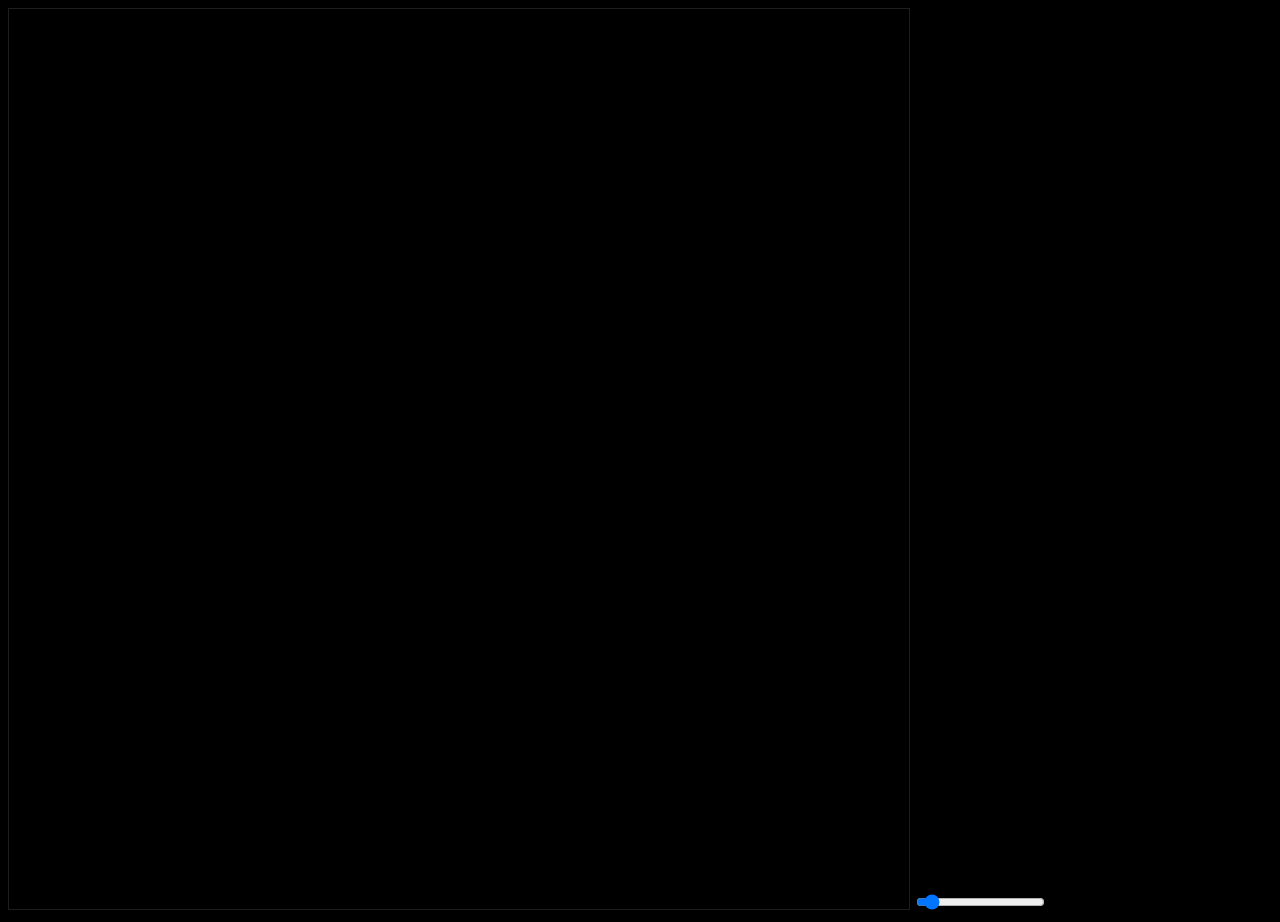
==== main.html @ 042eda21 "grados amplitud slider" ====
<!DOCTYPE html>
<html lang="en">
<head>
    <meta charset="UTF-8">
    <meta http-equiv="X-UA-Compatible" content="IE=edge">
    <meta name="viewport" content="width=device-width, initial-scale=1.0">

    <title>Reflexion rayos</title>

</head>
<body style="background-color: black;">
    <canvas width="900px" height="900px" id="canvas" style="border: 1px solid rgb(30,30,30);"></canvas>
    <input type="range" id="MySlider" value="25" min="1" max="360" onchange="() => onSliderMoved()">
    <br>
    <script type="text/javascript" src="main.js" ></script>
</body>
</html>
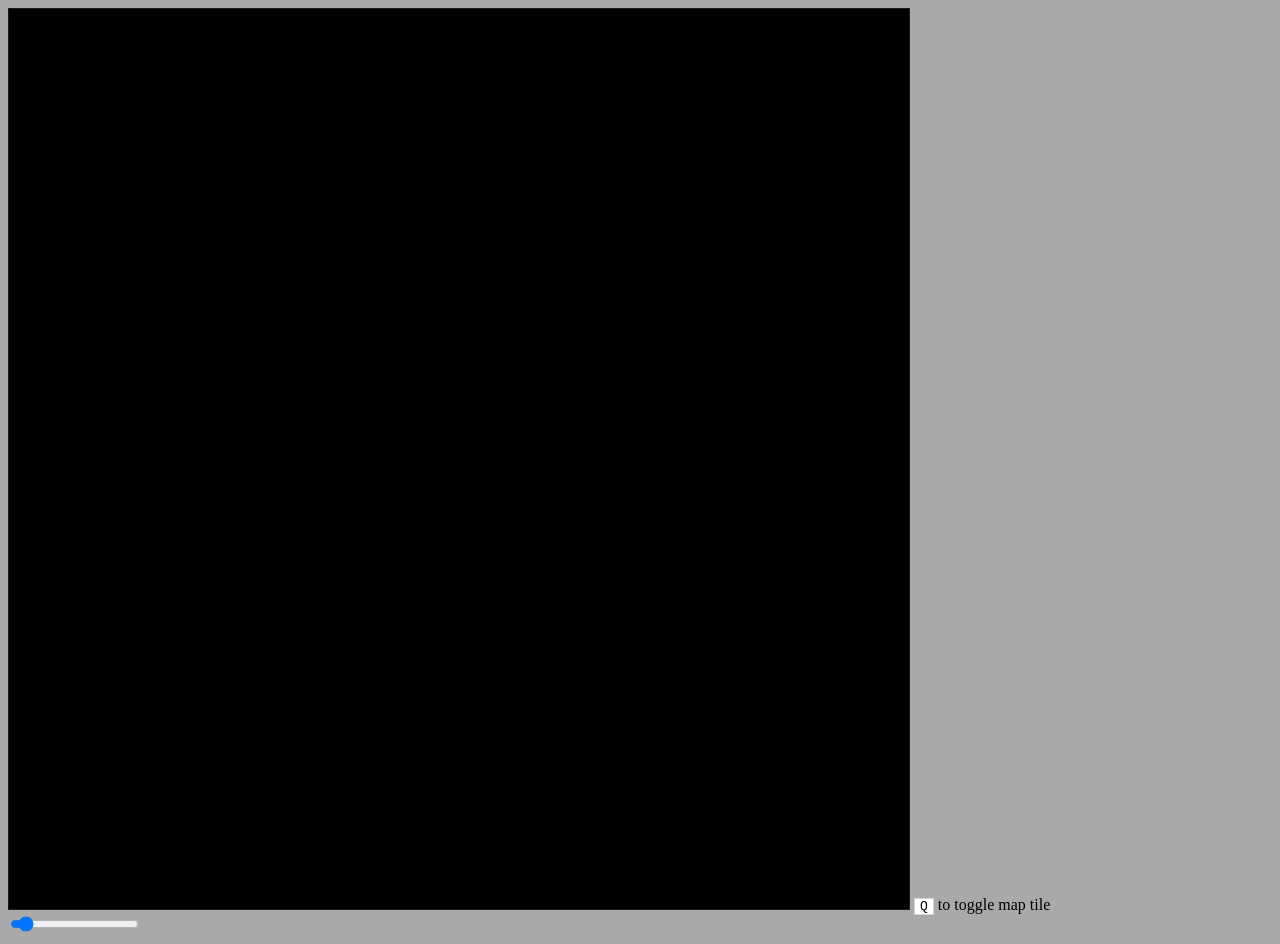
==== commit 1ed88875: "update slider" ====
--- a/main.html
+++ b/main.html
@@ -4,13 +4,15 @@
     <meta charset="UTF-8">
     <meta http-equiv="X-UA-Compatible" content="IE=edge">
     <meta name="viewport" content="width=device-width, initial-scale=1.0">
-
+    <link href="main.css" rel="stylesheet" type="text/css" />
     <title>Reflexion rayos</title>
 
 </head>
-<body style="background-color: black;">
-    <canvas width="900px" height="900px" id="canvas" style="border: 1px solid rgb(30,30,30);"></canvas>
-    <input type="range" id="MySlider" value="25" min="1" max="360" onchange="() => onSliderMoved()">
+<body style="background-color: darkgray;">
+    <canvas width="900px" height="900px" id="canvas" style="background-color: black; border: 1px solid rgb(30,30,30);"></canvas>
+    <span><kbd>Q</kbd> to toggle map tile</span>
+    <br>
+    <input type="range" id="AmplitudSlider" value="25" min="1" max="360">
     <br>
     <script type="text/javascript" src="main.js" ></script>
 </body>
--- a/main.css
+++ b/main.css
@@ -0,0 +1,5 @@
+kbd {
+    background-color: white;
+    border: 1px solid lightgray;
+    padding: 0px 5px;
+}
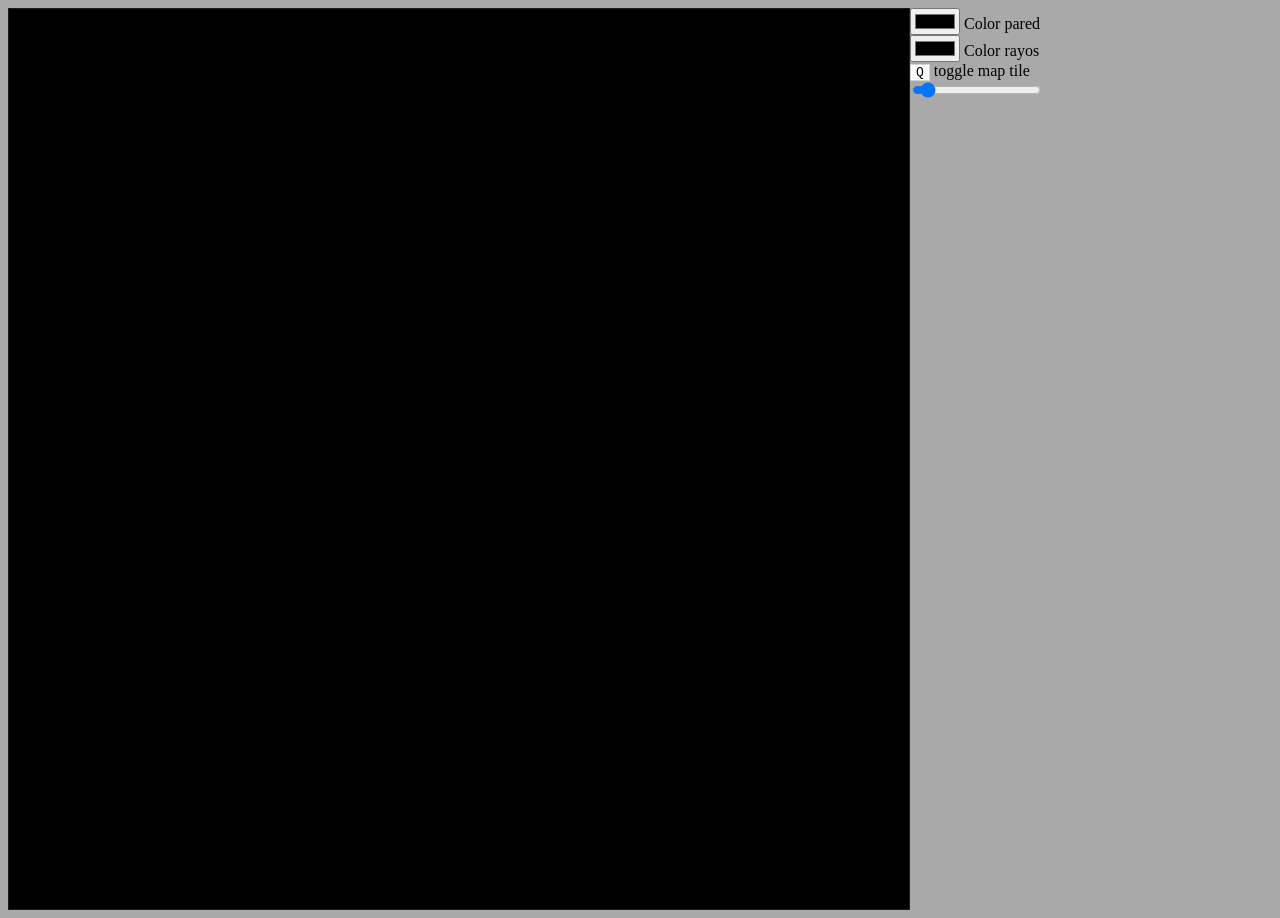
==== commit 3aedc524: "color pared" ====
--- a/main.html
+++ b/main.html
@@ -1,5 +1,6 @@
 <!DOCTYPE html>
 <html lang="en">
+
 <head>
     <meta charset="UTF-8">
     <meta http-equiv="X-UA-Compatible" content="IE=edge">
@@ -8,12 +9,22 @@
     <title>Reflexion rayos</title>
 
 </head>
+
 <body style="background-color: darkgray;">
-    <canvas width="900px" height="900px" id="canvas" style="background-color: black; border: 1px solid rgb(30,30,30);"></canvas>
-    <span><kbd>Q</kbd> to toggle map tile</span>
-    <br>
-    <input type="range" id="AmplitudSlider" value="25" min="1" max="360">
-    <br>
-    <script type="text/javascript" src="main.js" ></script>
+    <div style="display:flex">
+        <canvas width="900px" height="900px" id="canvas"
+            style="background-color: black; border: 1px solid rgb(30,30,30);"></canvas>
+        <div>
+            <input id="colorPared" type="color" value="#000000" /> Color pared <br>
+            <input id="colorRayo" type="color" value="#000000" /> Color rayos <br>
+
+            <span><kbd>Q</kbd> toggle map tile</span>
+            <br>
+            <input type="range" id="AmplitudSlider" value="25" min="1" max="360">
+            <br>
+        </div>
+    </div>
+    <script type="text/javascript" src="main.js"></script>
 </body>
+
 </html>
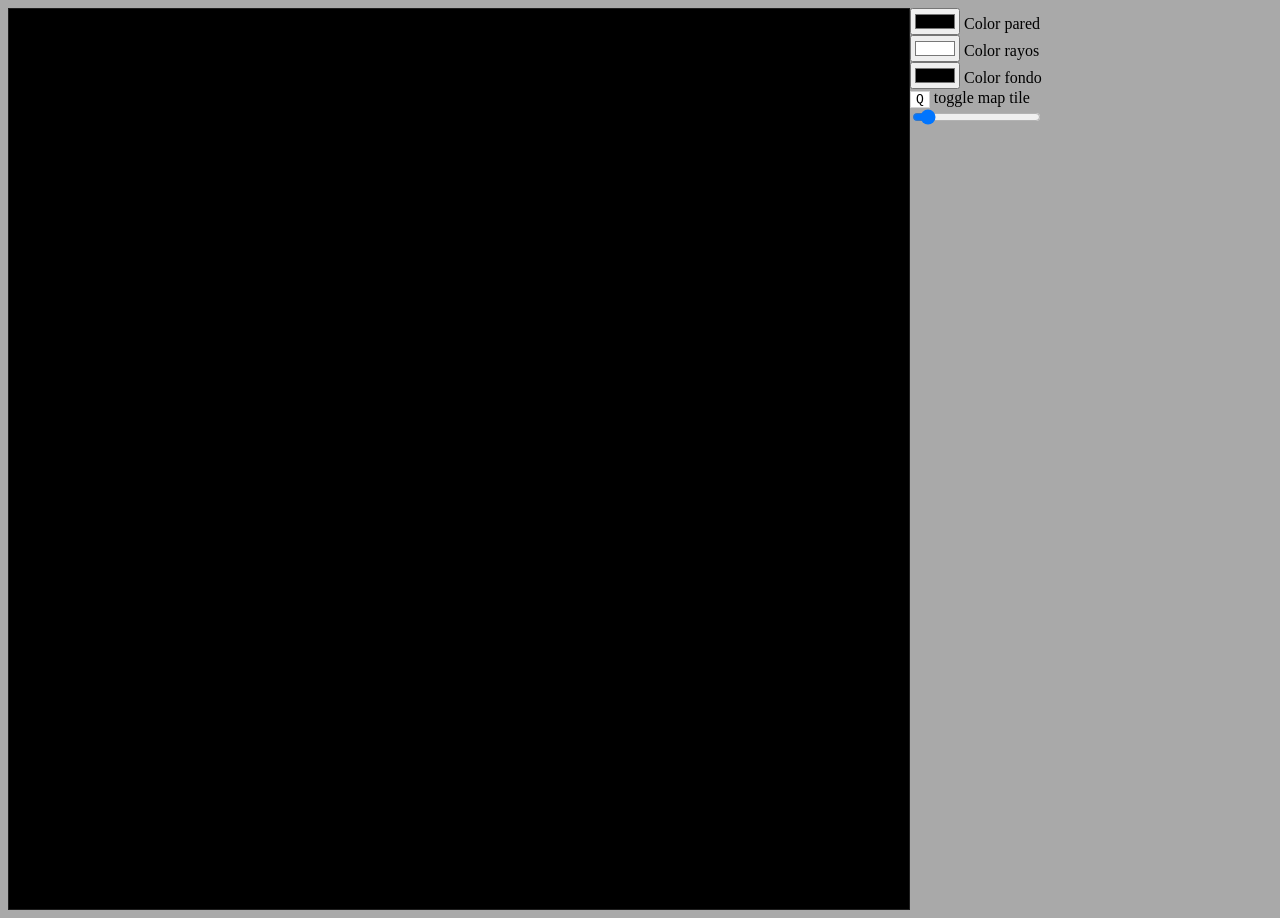
==== commit d6ac7866: "color rayo y color fondo" ====
--- a/main.html
+++ b/main.html
@@ -16,7 +16,9 @@
             style="background-color: black; border: 1px solid rgb(30,30,30);"></canvas>
         <div>
             <input id="colorPared" type="color" value="#000000" /> Color pared <br>
-            <input id="colorRayo" type="color" value="#000000" /> Color rayos <br>
+            <input id="colorRayo" type="color" value="#ffffff" /> Color rayos <br>
+            <input id="colorFondo" type="color" value="#000000" /> Color fondo <br>
+
 
             <span><kbd>Q</kbd> toggle map tile</span>
             <br>
@@ -24,7 +26,9 @@
             <br>
         </div>
     </div>
+    <script type="text/javascript" src="common.js"></script>
     <script type="text/javascript" src="main.js"></script>
+
 </body>
 
 </html>
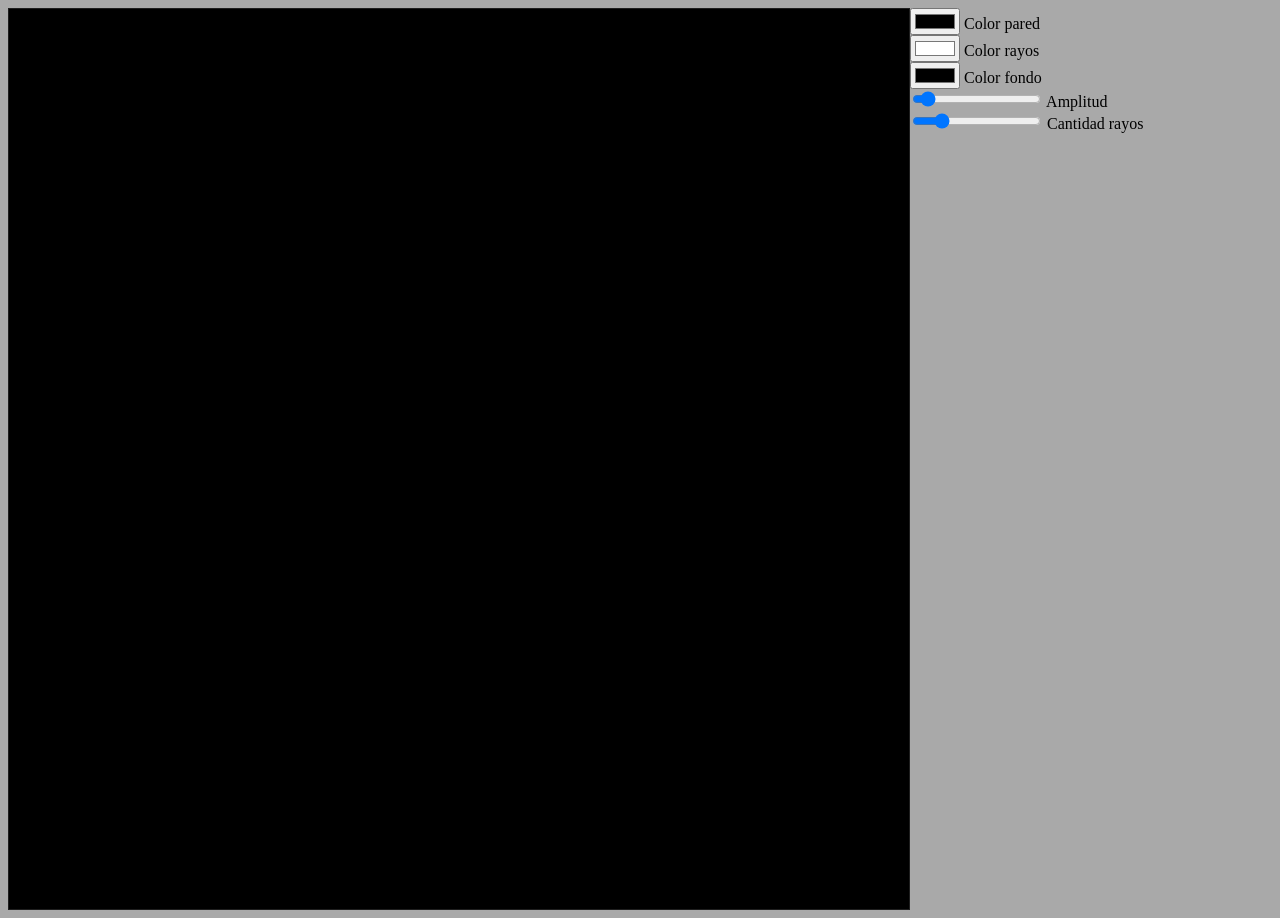
==== commit 1a57cfd9: "slider cant Rayos" ====
--- a/main.html
+++ b/main.html
@@ -20,10 +20,10 @@
             <input id="colorFondo" type="color" value="#000000" /> Color fondo <br>
 
 
-            <span><kbd>Q</kbd> toggle map tile</span>
-            <br>
-            <input type="range" id="AmplitudSlider" value="25" min="1" max="360">
-            <br>
+            <!-- <span><kbd>Q</kbd> toggle map tile</span>
+            <br> -->
+            <input type="range" id="AmplitudSlider" value="25" min="1" max="359"> Amplitud<br>
+            <input type="range" id="CantidadRayosSlider" value="100" min="1" max="500"> Cantidad rayos<br>
         </div>
     </div>
     <script type="text/javascript" src="common.js"></script>
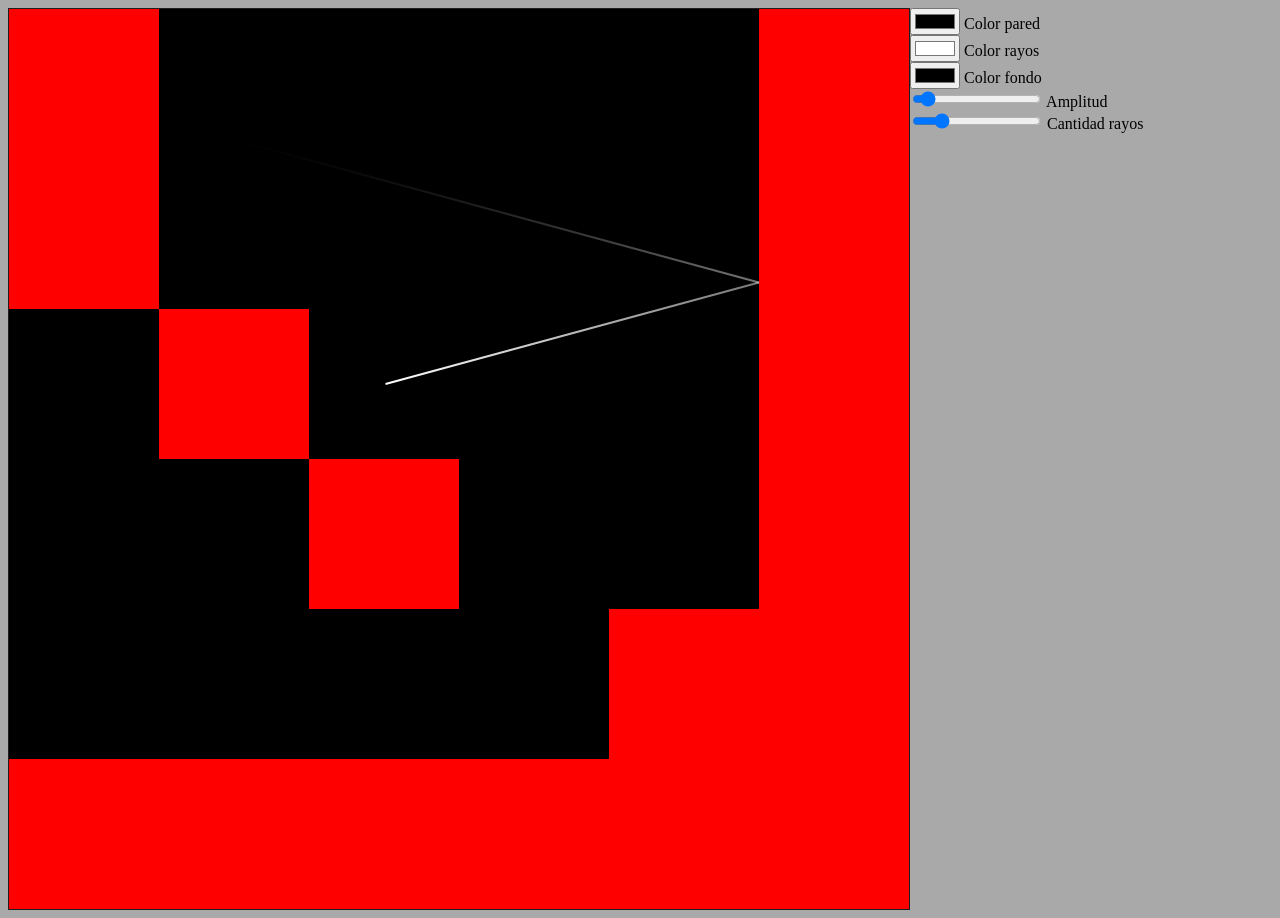
==== commit 79bb086d: "huge refactor in classes" ====
--- a/main.html
+++ b/main.html
@@ -26,8 +26,7 @@
             <input type="range" id="CantidadRayosSlider" value="100" min="1" max="500"> Cantidad rayos<br>
         </div>
     </div>
-    <script type="text/javascript" src="common.js"></script>
-    <script type="text/javascript" src="main.js"></script>
+    <script type="module" src="main.js"></script>
 
 </body>
 
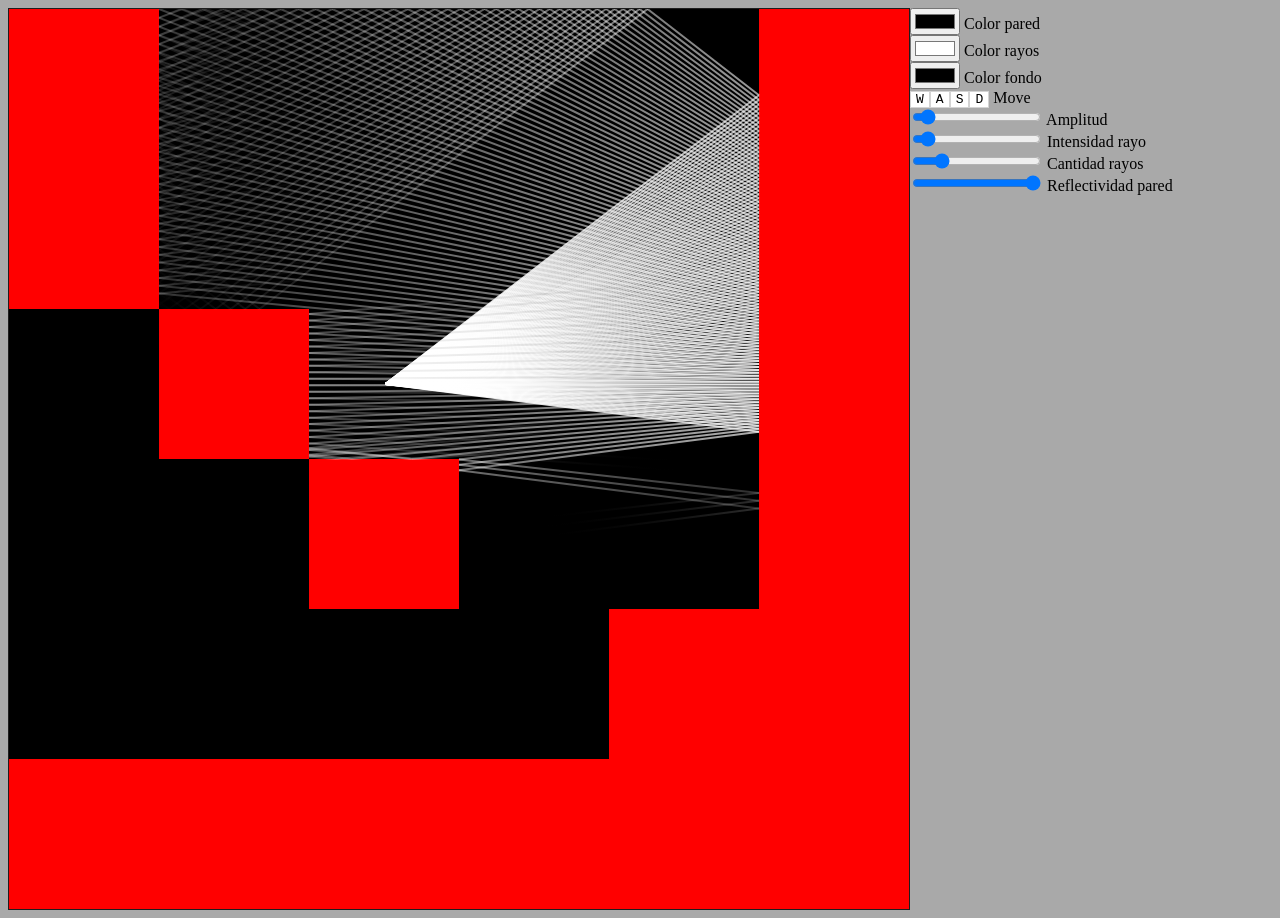
==== commit 43d1185d: "intensidad y reflectividad" ====
--- a/main.html
+++ b/main.html
@@ -19,11 +19,13 @@
             <input id="colorRayo" type="color" value="#ffffff" /> Color rayos <br>
             <input id="colorFondo" type="color" value="#000000" /> Color fondo <br>
 
-
+            <span><kbd>W</kbd><kbd>A</kbd><kbd>S</kbd><kbd>D</kbd> Move</span><br>
             <!-- <span><kbd>Q</kbd> toggle map tile</span>
             <br> -->
             <input type="range" id="AmplitudSlider" value="25" min="1" max="359"> Amplitud<br>
+            <input type="range" id="IntensidadSlider" value="8" min="1" max="100"> Intensidad rayo<br>
             <input type="range" id="CantidadRayosSlider" value="100" min="1" max="500"> Cantidad rayos<br>
+            <input type="range" id="ReflectividadParedSlider" value="100" min="0" max="100"> Reflectividad pared<br>
         </div>
     </div>
     <script type="module" src="main.js"></script>
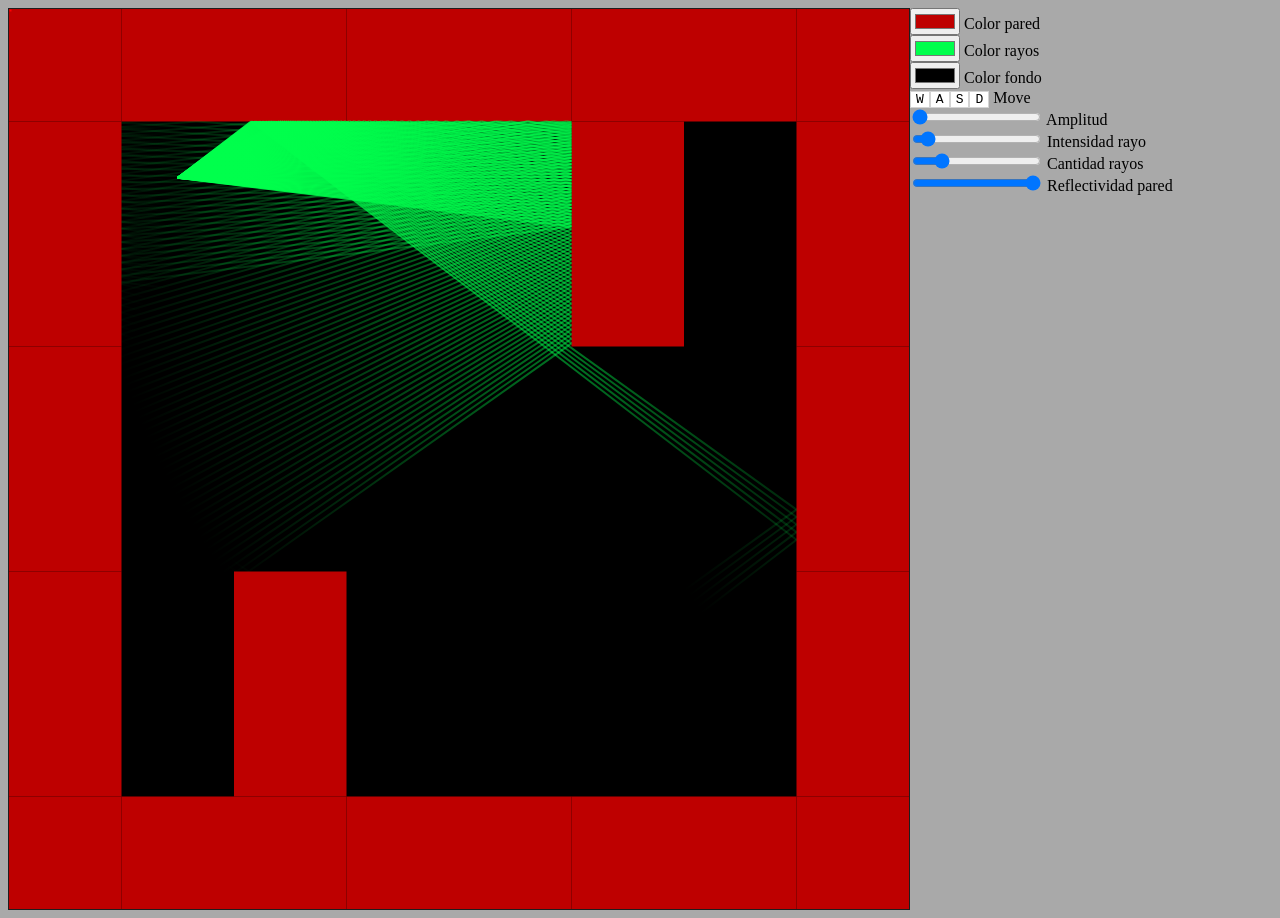
==== commit dffc8981: "fix angulo amplitud raro" ====
--- a/main.html
+++ b/main.html
@@ -22,7 +22,7 @@
             <span><kbd>W</kbd><kbd>A</kbd><kbd>S</kbd><kbd>D</kbd> Move</span><br>
             <!-- <span><kbd>Q</kbd> toggle map tile</span>
             <br> -->
-            <input type="range" id="AmplitudSlider" value="25" min="1" max="359"> Amplitud<br>
+            <input type="range" id="AmplitudSlider" value="25" min="1" max="360"> Amplitud<br>
             <input type="range" id="IntensidadSlider" value="8" min="1" max="100"> Intensidad rayo<br>
             <input type="range" id="CantidadRayosSlider" value="100" min="1" max="500"> Cantidad rayos<br>
             <input type="range" id="ReflectividadParedSlider" value="100" min="0" max="100"> Reflectividad pared<br>
